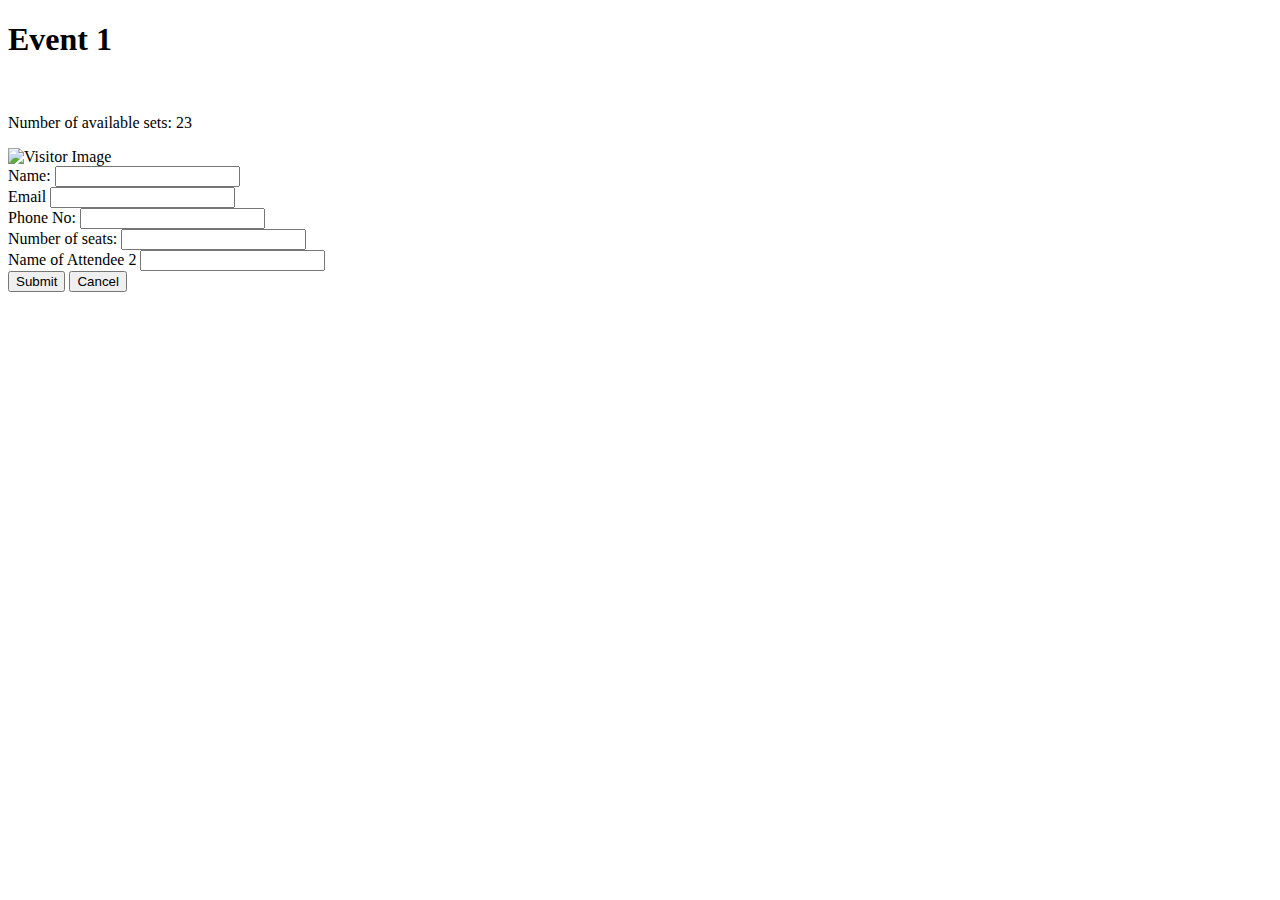
==== index.html @ 50a27a5a "Add files via upload" ====
<!DOCTYPE html>
<html lang="en">

<head>
    <meta charset="UTF-8">
    <meta name="viewport" content="width=device-width, initial-scale=1.0">
    <title>Document</title>
    <link rel="stylesheet" href="style.css">

</head>

<body>
    <form>
        <h1>Event 1</h1> <br>
        <p>Number of available sets: 23</p>
        <div class="container">
            <div class="visitor_image">
                <div>
                    <img src="#" alt="Visitor Image">
                </div>
            </div>
            <div>
                <div>
                    <label for="name">Name:</label>
                    <input type="text" name="name" id="name">
                </div>
                <div>
                    <label for="email:">Email</label>
                    <input type="email" name="email" id="email">
                </div>
                <div>
                    <label for="phone">Phone No:</label>
                    <input type="number" name="phone" id="phone">
                </div>
                <div>
                    <label for="seats">Number of seats: </label>
                    <input type="number" name="seats" id="seats">
                </div>
                <div>
                    <label for="name2">Name of Attendee 2</label>
                    <input type="text" name="name2" id="name2">
                </div>
                <div>
                    <button type="submit" class="button-55" role="button">Submit</button>
                    <button type="submit" class="button-55" role="button">Cancel</button>
                </div>
            </div>
        </div>
    </form>
</body>

</html>
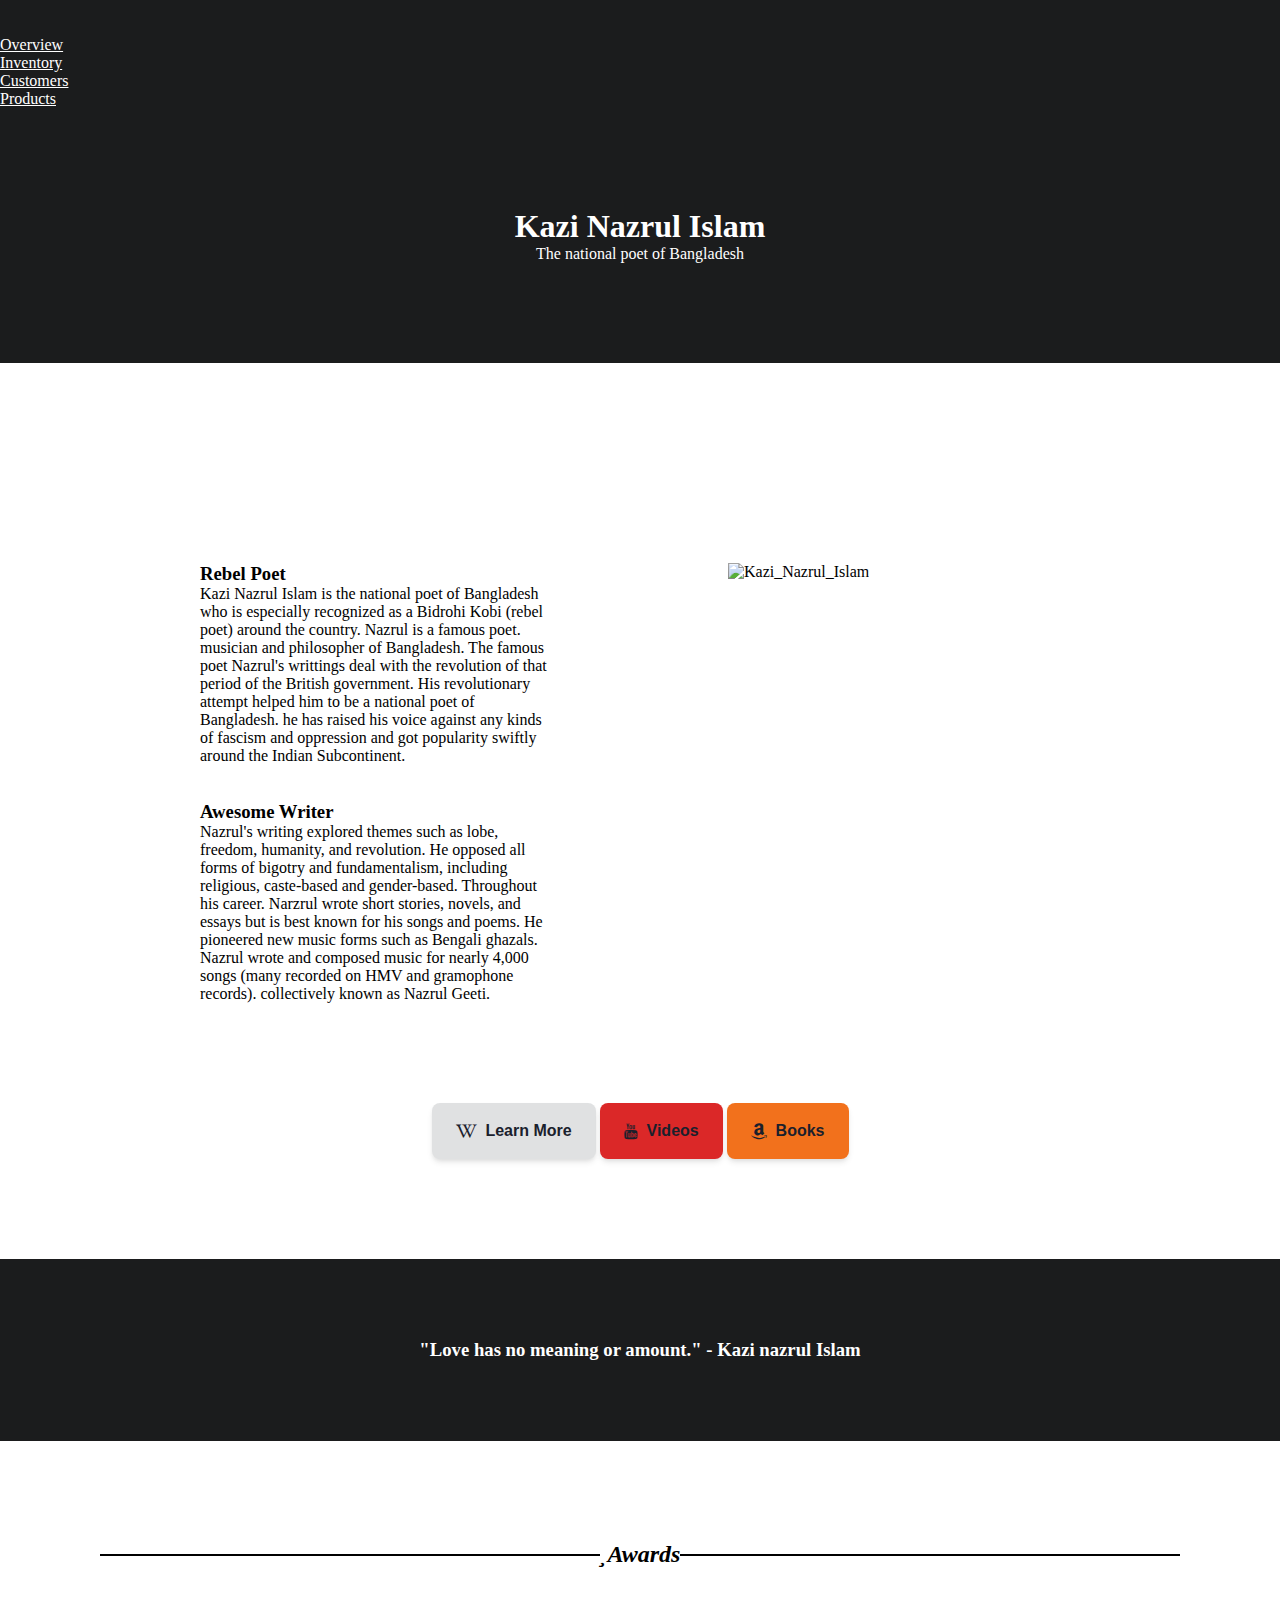
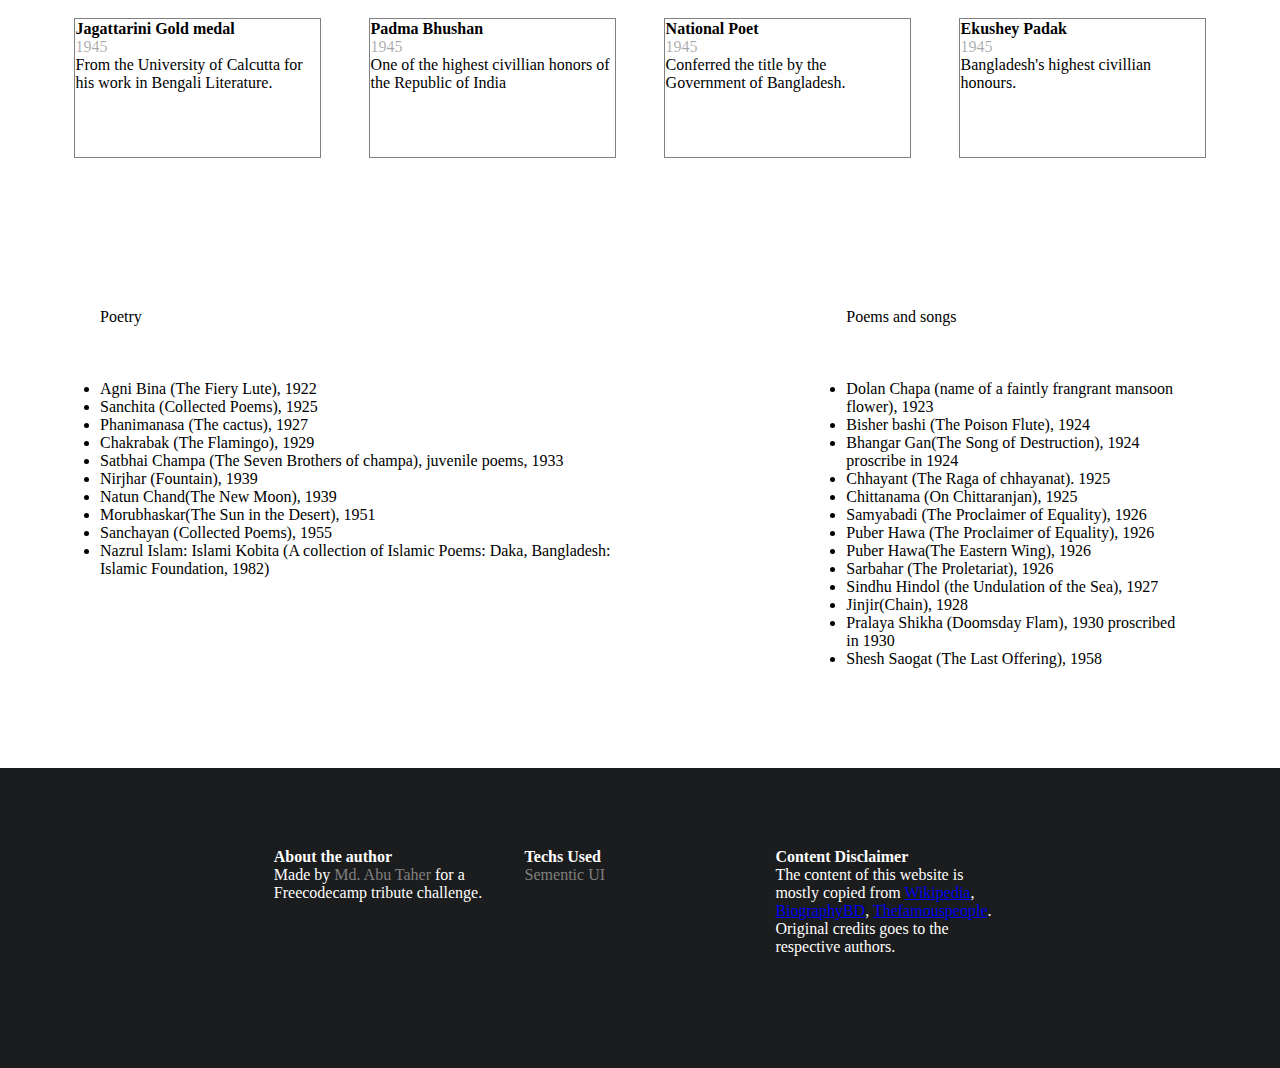
==== commit a183b5bc: "test 2" ====
--- a/index.html
+++ b/index.html
@@ -6,47 +6,169 @@
     <meta name="viewport" content="width=device-width, initial-scale=1.0">
     <title>Document</title>
     <link rel="stylesheet" href="style.css">
-
+    <link href="https://cdn.jsdelivr.net/npm/bootstrap@5.3.2/dist/css/bootstrap.min.css" rel="stylesheet"
+        integrity="sha384-T3c6CoIi6uLrA9TneNEoa7RxnatzjcDSCmG1MXxSR1GAsXEV/Dwwykc2MPK8M2HN" crossorigin="anonymous">
+    <script src="https://cdn.jsdelivr.net/npm/bootstrap@5.3.2/dist/js/bootstrap.bundle.min.js"
+        integrity="sha384-C6RzsynM9kWDrMNeT87bh95OGNyZPhcTNXj1NW7RuBCsyN/o0jlpcV8Qyq46cDfL"
+        crossorigin="anonymous"></script>
+    <script src='https://kit.fontawesome.com/1302a2bf4e.js' crossorigin='anonymous'></script>
+    <link rel="stylesheet" href="https://cdnjs.cloudflare.com/ajax/libs/font-awesome/4.7.0/css/font-awesome.min.css">
 </head>
 
 <body>
-    <form>
-        <h1>Event 1</h1> <br>
-        <p>Number of available sets: 23</p>
-        <div class="container">
-            <div class="visitor_image">
-                <div>
-                    <img src="#" alt="Visitor Image">
+    <div class="container-1">
+        <div class="header">
+            <div class="d-flex flex-wrap align-items-center justify-content-center justify-content-lg-start">
+                <a href="/" class="d-flex align-items-center mb-2 mb-lg-0 link-body-emphasis text-decoration-none">
+                    <svg class="bi me-2" width="40" height="32" role="img" aria-label="Bootstrap">
+                        <use xlink:href="#bootstrap"></use>
+                    </svg>
+                </a>
+
+                <ul class="nav col-12 col-lg-auto me-lg-auto mb-2 justify-content-center mb-md-0">
+                    <li><a href="#" class="nav-link px-2 ">Overview</a></li>
+                    <li><a href="#" class="nav-link px-2 ">Inventory</a></li>
+                    <li><a href="#" class="nav-link px-2 ">Customers</a></li>
+                    <li><a href="#" class="nav-link px-2 ">Products</a></li>
+                </ul>
+            </div>
+            <div class="kazi">
+                <h1>Kazi Nazrul Islam</h1>
+                <p>The national poet of Bangladesh</p>
+            </div>
+
+        </div>
+        <div class="middle">
+            <div class="poet">
+                <div class="poem">
+                    <h3>Rebel Poet</h3>
+                    <p>Kazi Nazrul Islam is the national poet of Bangladesh who is especially recognized as a Bidrohi
+                        Kobi
+                        (rebel poet) around the country. Nazrul is a famous poet. musician and philosopher of
+                        Bangladesh.
+                        The famous poet Nazrul's writtings deal with the revolution of that period of the British
+                        government. His revolutionary attempt helped him to be a national poet of Bangladesh. he has
+                        raised
+                        his voice against any kinds of fascism and oppression and got popularity swiftly around the
+                        Indian
+                        Subcontinent.</p>
+                    <br>
+
+                    <br>
+
+                    <h3>Awesome Writer</h3>
+                    <p>Nazrul's writing explored themes such as lobe, freedom, humanity, and revolution. He opposed all
+                        forms of bigotry and fundamentalism, including religious, caste-based and gender-based.
+                        Throughout
+                        his career. Narzrul wrote short stories, novels, and essays but is best known for his songs and
+                        poems. He pioneered new music forms such as Bengali ghazals. Nazrul wrote and composed music for
+                        nearly 4,000 songs (many recorded on HMV and gramophone records). collectively known as Nazrul
+                        Geeti.</p>
                 </div>
+                <div class="imag">
+                    <img src="image/Kazi_Nazrul_Islam.png" alt="Kazi_Nazrul_Islam" srcset="">
+                </div>
+
             </div>
-            <div>
-                <div>
-                    <label for="name">Name:</label>
-                    <input type="text" name="name" id="name">
+            <div class="icons">
+                <a href="https://en.wikipedia.org/wiki/Kazi_Nazrul_Islam" class="button-47"><i
+                        class="fa-brands fa fa-wikipedia-w"></i> &nbsp; Learn
+                    More</a>
+                <a href="https://www.youtube.com/channel/UCbDzmOTVlAmPkAr9Cm6dPtQ" class="button-47"><i
+                        class="fa-brands fa fa-youtube"></i> &nbsp; Videos</a>
+                <a href="https://www.google.co.in/books/edition/Kazi_Nazrul_Islam_s_Journalism/9wypEAAAQBAJ?hl=en&gbpv=1&dq=kazi+nazrul+islam+kindle&pg=PT59&printsec=frontcover"
+                    class="button-47"><i class="fa-brands fa fa-amazon"></i> &nbsp; Books</a>
+            </div>
+        </div>
+        <div class="poet-1">
+            <h3>"Love has no meaning or amount." - Kazi nazrul Islam</h3>
+        </div>
+        <div class="awards">
+            <h2><i class="fas fa-star">Awards</i></h2>
+            <div class="awards_box">
+                <div class="box">
+                    <p><b>Jagattarini Gold medal</b></p>
+                    <p>1945</p>
+                    <p>From the University of Calcutta for his work in Bengali Literature.</p>
                 </div>
-                <div>
-                    <label for="email:">Email</label>
-                    <input type="email" name="email" id="email">
+                <div class="box">
+                    <p><b>Padma Bhushan</b></p>
+                    <p>1945</p>
+                    <p>One of the highest civillian honors of the Republic of India</p>
                 </div>
-                <div>
-                    <label for="phone">Phone No:</label>
-                    <input type="number" name="phone" id="phone">
+                <div class="box">
+                    <p><b>National Poet</b></p>
+                    <p>1945</p>
+                    <p>Conferred the title by the Government of Bangladesh.</p>
                 </div>
-                <div>
-                    <label for="seats">Number of seats: </label>
-                    <input type="number" name="seats" id="seats">
-                </div>
-                <div>
-                    <label for="name2">Name of Attendee 2</label>
-                    <input type="text" name="name2" id="name2">
-                </div>
-                <div>
-                    <button type="submit" class="button-55" role="button">Submit</button>
-                    <button type="submit" class="button-55" role="button">Cancel</button>
+                <div class="box">
+                    <p><b>Ekushey Padak</b></p>
+                    <p>1945</p>
+                    <p>Bangladesh's highest civillian honours.</p>
                 </div>
             </div>
         </div>
-    </form>
+        <div class="poems">
+            <div>
+                <p class="h2">Poetry</p>
+                <br>
+                <br>
+                <br>
+                <ul>
+                    <li>Agni Bina (The Fiery Lute), 1922</li>
+                    <li>Sanchita (Collected Poems), 1925</li>
+                    <li>Phanimanasa (The cactus), 1927</li>
+                    <li>Chakrabak (The Flamingo), 1929</li>
+                    <li>Satbhai Champa (The Seven Brothers of champa), juvenile poems, 1933</li>
+                    <li>Nirjhar (Fountain), 1939</li>
+                    <li>Natun Chand(The New Moon), 1939</li>
+                    <li>Morubhaskar(The Sun in the Desert), 1951</li>
+                    <li>Sanchayan (Collected Poems), 1955</li>
+                    <li>Nazrul Islam: Islami Kobita (A collection of Islamic Poems: Daka, Bangladesh: Islamic
+                        Foundation, 1982)</li>
+                </ul>
+            </div>
+            <div>
+                <p class="h2">Poems and songs</p>
+                <br>
+                <br>
+                <br>
+                <ul>
+                    <li>Dolan Chapa (name of a faintly frangrant mansoon flower), 1923</li>
+                    <li>Bisher bashi (The Poison Flute), 1924</li>
+                    <li>Bhangar Gan(The Song of Destruction), 1924 proscribe in 1924</li>
+                    <li>Chhayant (The Raga of chhayanat). 1925</li>
+                    <li>Chittanama (On Chittaranjan), 1925</li>
+                    <li>Samyabadi (The Proclaimer of Equality), 1926</li>
+                    <li>Puber Hawa (The Proclaimer of Equality), 1926</li>
+                    <li>Puber Hawa(The Eastern Wing), 1926</li>
+                    <li>Sarbahar (The Proletariat), 1926</li>
+                    <li>Sindhu Hindol (the Undulation of the Sea), 1927</li>
+                    <li>Jinjir(Chain), 1928</li>
+                    <li>Pralaya Shikha (Doomsday Flam), 1930 proscribed in 1930</li>
+                    <li>Shesh Saogat (The Last Offering), 1958</li>
+                </ul>
+            </div>
+        </div>
+        <div class="footer">
+            <div>
+                <p><b>About the author</b></p>
+                <p>Made by <span>Md. Abu Taher</span> for a Freecodecamp tribute challenge.</p>
+            </div>
+            <div>
+                <p><b>Techs Used</b></p>
+                <p><span>Sementic UI</span></p>
+            </div>
+            <div>
+                <p><b>Content Disclaimer</b></p>
+                <p>The content of this website is mostly copied from <a href="#" target="_blank"
+                        rel="noopener noreferrer">Wikipedia</a>, <a href="#" target="_blank"
+                        rel="noopener noreferrer">BiographyBD</a>, <a href="#" target="_blank"
+                        rel="noopener noreferrer">Thefamouspeople</a>. Original credits goes to the respective authors.
+                </p>
+            </div>
+        </div>
+    </div>
 </body>
 
 </html>--- a/style.css
+++ b/style.css
@@ -0,0 +1,145 @@
+*{
+    box-sizing: border-box;
+    margin: 0;
+    padding: 0;
+}
+.header{
+    background-color: #1b1c1d;
+}
+.nav-link{
+    color: white !important;
+}
+.kazi{
+    /* margin: 100px 0; */
+    padding: 100px;
+    color: white;
+    text-align: center;
+}
+.poet{
+    padding: 100px;
+    background-color: white;
+    display: grid;
+    grid-template-columns: 40% 40%;
+    justify-content: space-between;
+}
+
+.icons{
+    text-align: center;
+}
+.middle{
+    padding: 100px;
+}
+
+.button-47:nth-child(1){
+    background-color: #e0e1e2;
+}
+.button-47:nth-child(2){
+    background-color: #db2828;
+}
+.button-47:nth-child(3){
+    background-color: #f2711c;
+}
+.button-47 {
+  align-items: center;
+  background: #bbb9b9;
+  border: 0 solid #E2E8F0;
+  box-shadow: 0 4px 6px -1px rgba(0, 0, 0, 0.1), 0 2px 4px -1px rgba(0, 0, 0, 0.06);
+  box-sizing: border-box;
+  color: #1A202C;
+  display: inline-flex;
+  font-family: Inter, sans-serif;
+  font-size: 1rem;
+  font-weight: 700;
+  height: 56px;
+  justify-content: center;
+  line-height: 24px;
+  overflow-wrap: break-word;
+  padding: 24px;
+  text-decoration: none;
+  width: auto;
+  border-radius: 8px;
+  cursor: pointer;
+  touch-action: manipulation;
+  /* word-spacing: 10px; */
+}
+
+
+.poet-1{
+    width: 100%;
+    background-color: #1b1c1d;
+    text-align: center;
+    color: white;
+    padding: 80px;
+}
+
+.awards{
+    padding: 50px;
+    text-align: center;
+    position: relative;
+}
+.awards > i{
+
+    background-color: white;
+    position: absolute;
+    align-items: center;
+}
+h2 { 
+    display: flex; 
+    flex-direction: row; 
+    padding: 50px;
+} 
+  
+h2:before, 
+h2:after { 
+    content: ""; 
+    flex: 1 1; 
+    border-bottom: 2px solid #000; 
+    margin: auto; 
+} 
+  
+
+.awards_box{
+    display: flex;
+    justify-content: space-around;
+    flex-direction: row;
+}
+.awards_box > div{
+    width: 21%;
+    overflow: hidden;
+    height: 140px;
+    text-align: left;
+    border: 1px solid gray;
+    padding: 1px;
+    /* word-spacing: -20px; */
+    letter-spacing: 0px;
+}
+.awards_box > div > p:nth-child(2){
+    color: rgba(0, 0, 0, 0.342);
+}
+
+.poems{
+    display: flex;
+    justify-content: space-around;
+    
+}
+.poems > div{
+    
+    margin: 100px;
+}
+
+.footer{
+    padding: 70px;
+    height: 300px;
+    background-color: #1b1c1d;
+    color: white;
+    display: flex;
+    flex-direction: row;
+    justify-content: center;
+}
+.footer> div{
+    padding: 10px;
+    width: 22%;
+}
+span{
+    color: gray;
+}